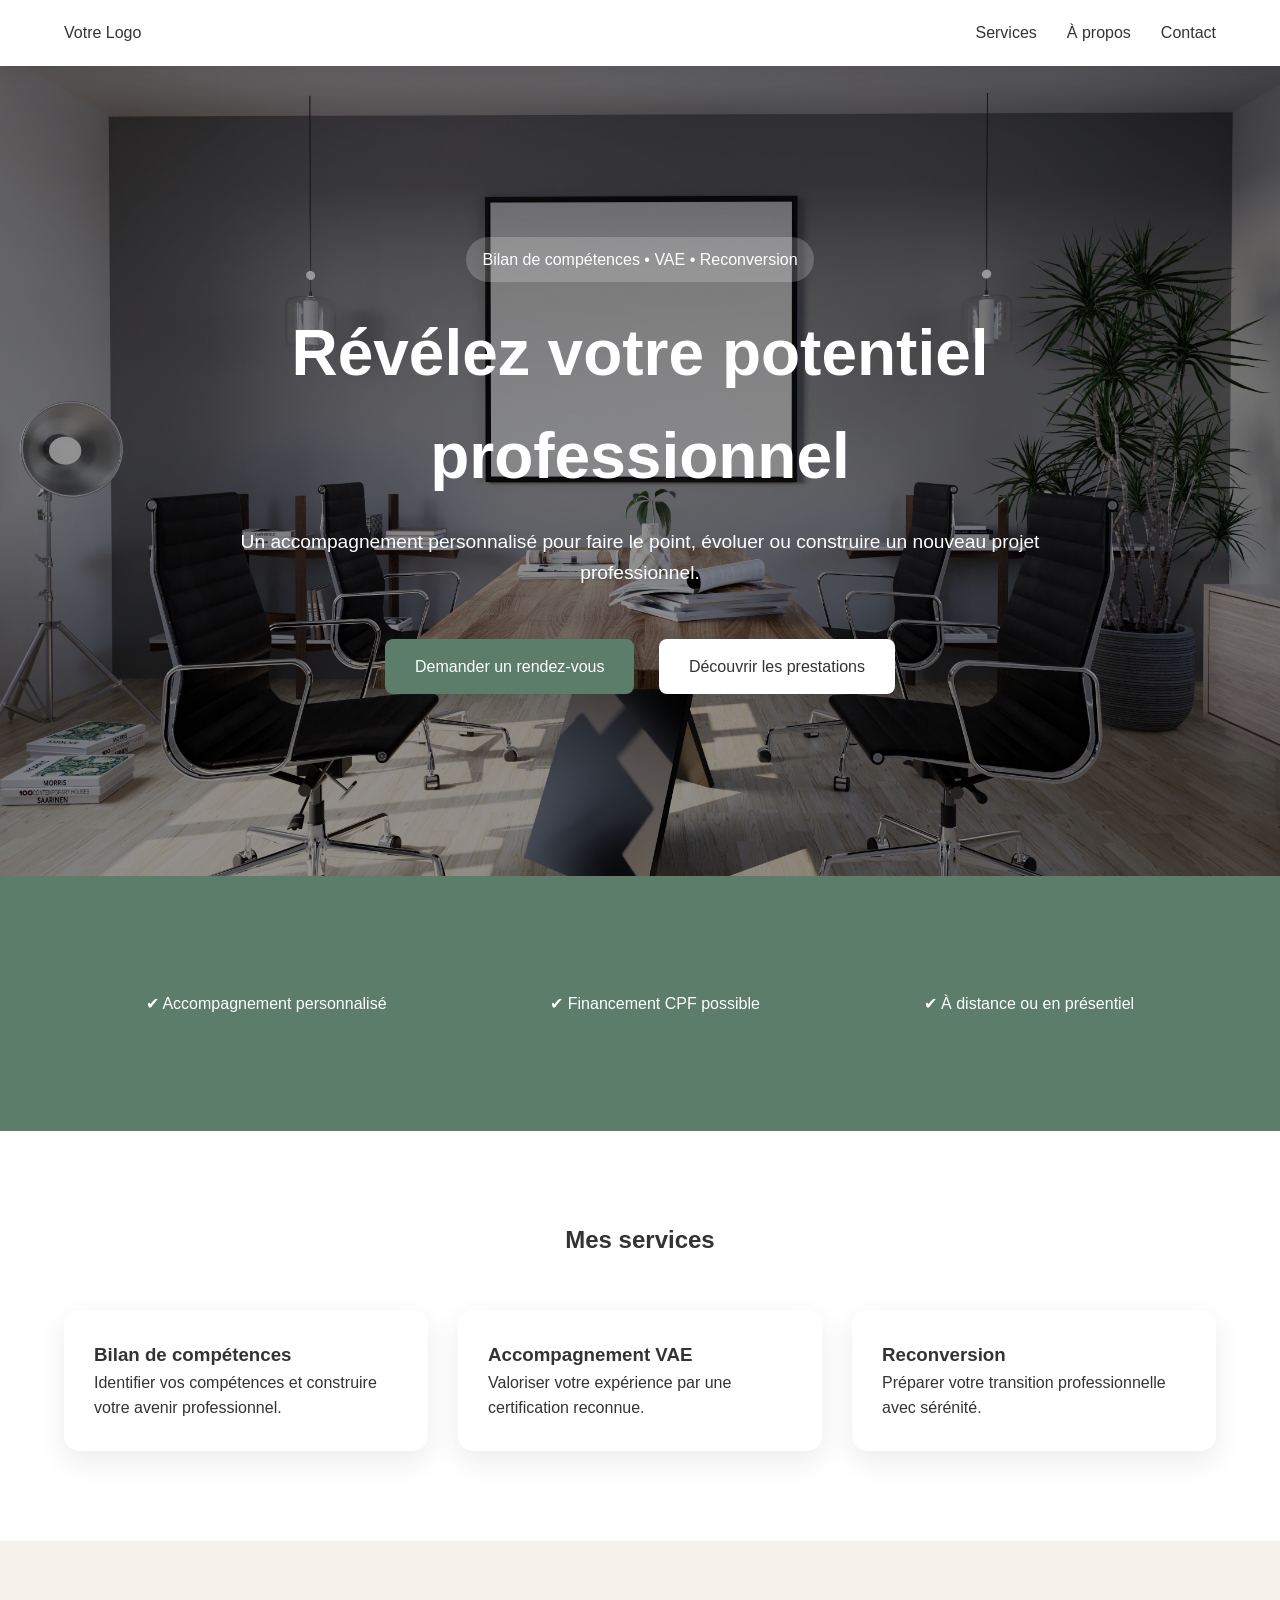
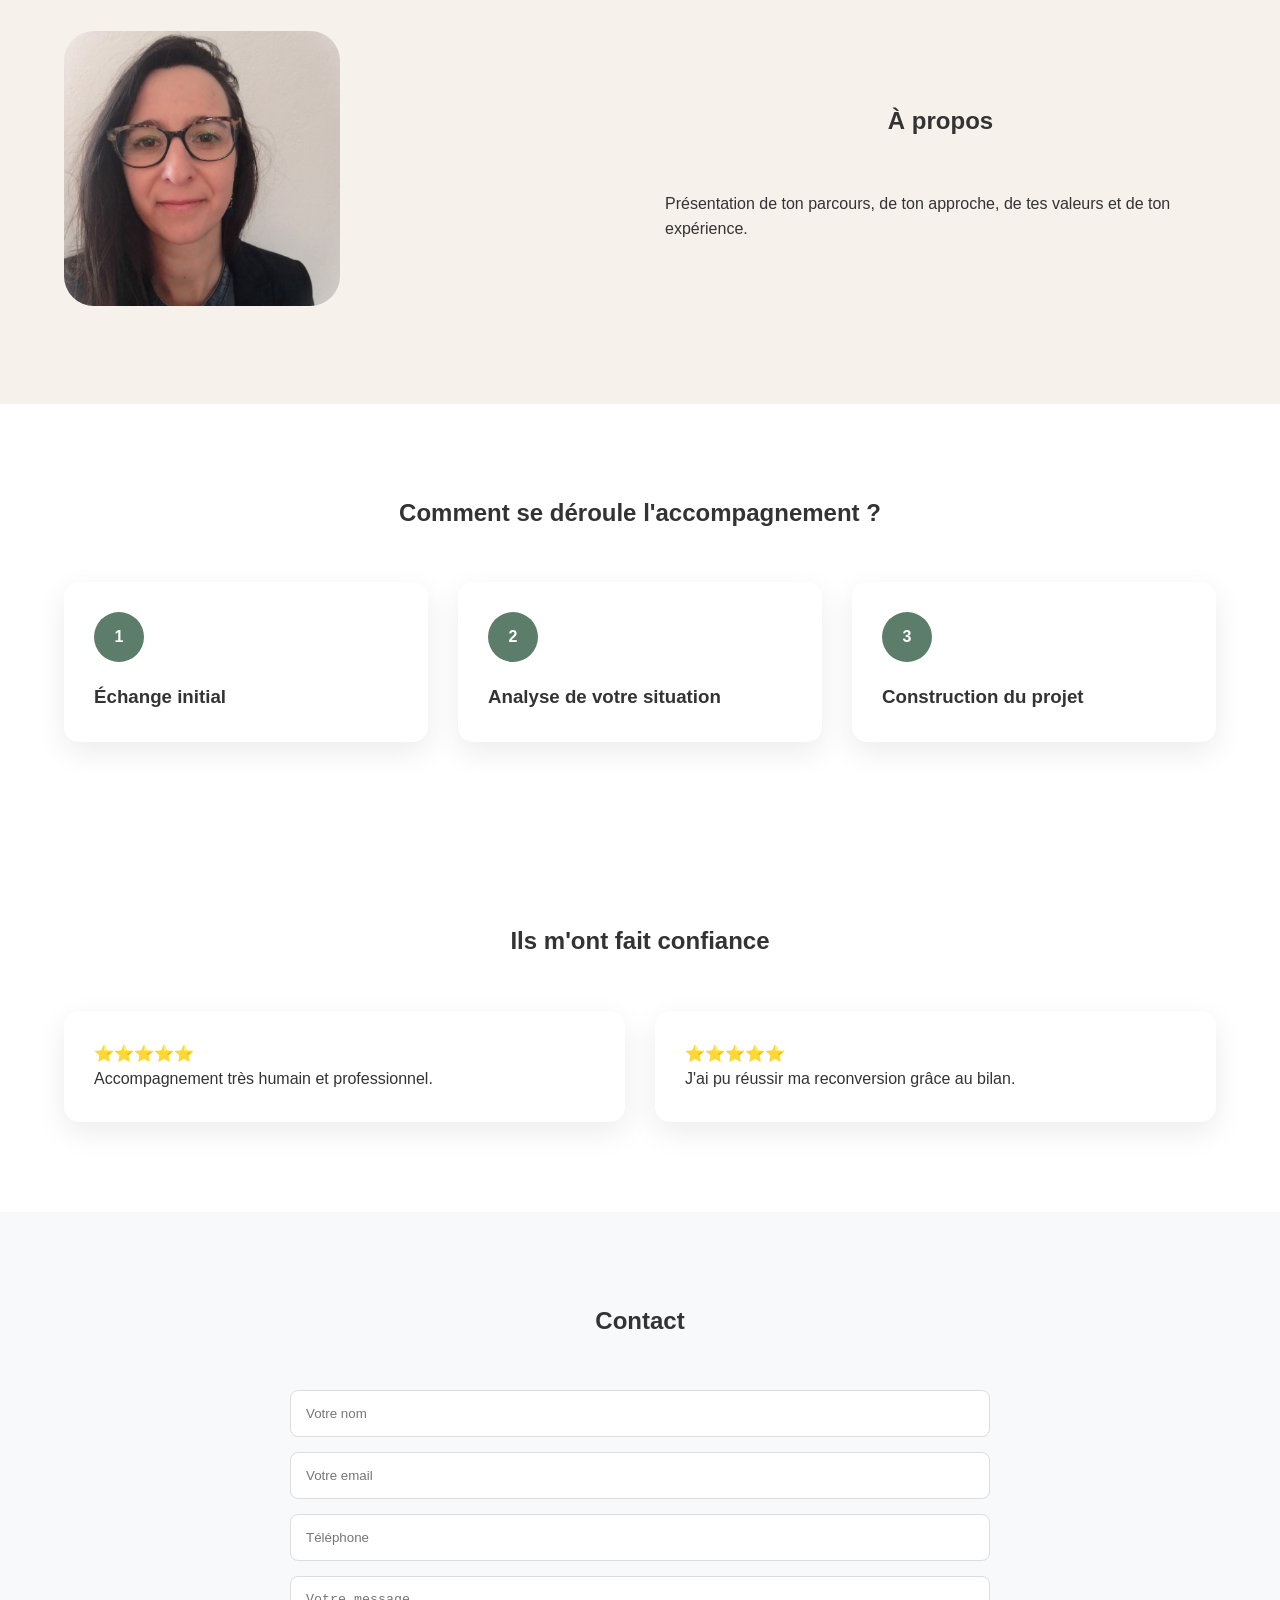
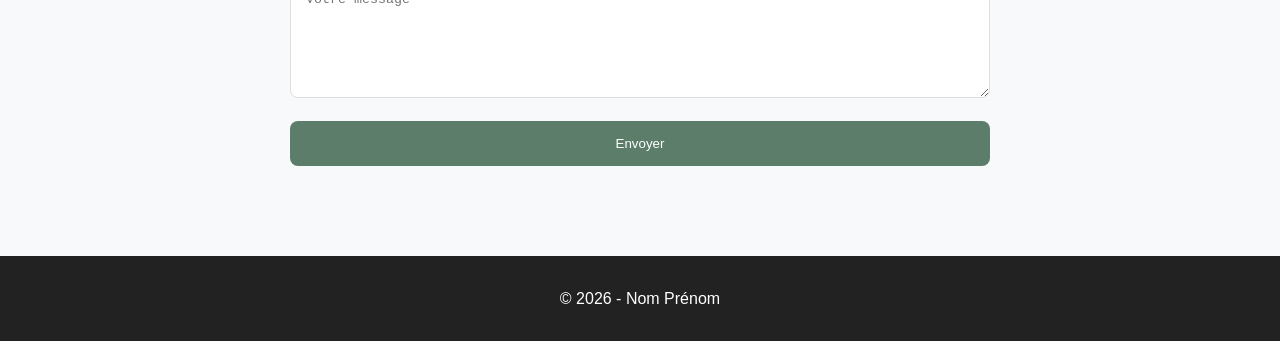
==== index.html @ 0a974f64 "Add files via upload Ajout des fichiers de base" ====
<!DOCTYPE html>
<html lang="fr">
<head>
    <meta charset="UTF-8">
    <meta name="viewport" content="width=device-width, initial-scale=1.0">
    <title>Bilan de compétences - DUGAST Audrey</title>

    <link rel="stylesheet" href="assets/css/style.css">
</head>
<body>

    <header>
        <div class="container">
            <nav>
                <div class="logo">
                    Votre Logo
                </div>

                <ul>
                    <li><a href="#services">Services</a></li>
                    <li><a href="#apropos">À propos</a></li>
                    <li><a href="#contact">Contact</a></li>
                </ul>
            </nav>
        </div>
    </header>

    <section class="hero">

        <div class="hero-content">

            <span class="badge">
                Bilan de compétences • VAE • Reconversion
            </span>

            <h1>
                Révélez votre potentiel professionnel
            </h1>

            <p>
                Un accompagnement personnalisé pour faire le point,
                évoluer ou construire un nouveau projet professionnel.
            </p>

            <div class="hero-buttons">
                <a href="#contact" class="btn-primary">
                    Demander un rendez-vous
                </a>

                <a href="#services" class="btn-secondary">
                    Découvrir les prestations
                </a>
            </div>

        </div>

    </section>

    <section class="confidence-bar">

        <div class="container">

            <div>✔ Accompagnement personnalisé</div>
            <div>✔ Financement CPF possible</div>
            <div>✔ À distance ou en présentiel</div>

        </div>

    </section>

    <section id="services" class="services">

        <div class="container">

            <h2>Mes services</h2>

            <div class="card-grid">

                <div class="card">
                    <h3>Bilan de compétences</h3>
                    <p>
                        Identifier vos compétences et construire votre avenir professionnel.
                    </p>
                </div>

                <div class="card">
                    <h3>Accompagnement VAE</h3>
                    <p>
                        Valoriser votre expérience par une certification reconnue.
                    </p>
                </div>

                <div class="card">
                    <h3>Reconversion</h3>
                    <p>
                        Préparer votre transition professionnelle avec sérénité.
                    </p>
                </div>

            </div>

        </div>

    </section>

    <section id="apropos" class="about">

        <div class="container about-grid">

            <div>
                <img src="assets/images/1705652971148.jpg" alt="Audrey Dugast - Conseillère">
            </div>

            <div>

                <h2>À propos</h2>

                <p>
                    Présentation de ton parcours, de ton approche,
                    de tes valeurs et de ton expérience.
                </p>

            </div>

        </div>

    </section>

    <section class="steps">

        <div class="container">

            <h2>Comment se déroule l'accompagnement ?</h2>

            <div class="card-grid">

                <div class="card">
                    <span class="step-number">1</span>
                    <h3>Échange initial</h3>
                </div>

                <div class="card">
                    <span class="step-number">2</span>
                    <h3>Analyse de votre situation</h3>
                </div>

                <div class="card">
                    <span class="step-number">3</span>
                    <h3>Construction du projet</h3>
                </div>

            </div>

        </div>

    </section>

    <section class="temoignages">

        <div class="container">

            <h2>Ils m'ont fait confiance</h2>

            <div class="card-grid">

                <div class="card">
                    ⭐⭐⭐⭐⭐
                    <p>
                        Accompagnement très humain et professionnel.
                    </p>
                </div>

                <div class="card">
                    ⭐⭐⭐⭐⭐
                    <p>
                        J'ai pu réussir ma reconversion grâce au bilan.
                    </p>
                </div>

            </div>

        </div>

    </section>

    <section id="contact" class="contact">

        <div class="container">

            <h2>Contact</h2>

        <form name="contact" method="POST" action="/assets/pages/merci.html" data-netlify="true" netlify-honeypot="bot-field">

            <!-- Champ anti-spam -->
            <input type="hidden" name="form-name" value="contact">

            <p class="hidden">
                <label> Ne pas remplir : <input name="bot-field"> </label>
            </p>

            <input type="text" name="nom" placeholder="Votre nom" required>

            <input type="email" name="email" placeholder="Votre email" required>

            <input type="tel" name="telephone" placeholder="Téléphone">

            <textarea name="message" rows="6" placeholder="Votre message" required></textarea>

            <button type="submit"> Envoyer </button>

        </form>

        </div>

    </section>

    <footer>
        © 2026 - Nom Prénom
    </footer>

</body>
</html>
---- assets/css/style.css ----
:root {

    --primary: #5b7d69;
    --secondary: #f6f1eb;
    --dark: #2f3a33;
}

*{
    margin:0;
    padding:0;
    box-sizing:border-box;
}

body{
    font-family:Segoe UI,sans-serif;
    color:#333;
    line-height:1.6;
}

.container{
    width:90%;
    max-width:1200px;
    margin:auto;
}

header{
    position:sticky;
    top:0;
    background:white;
    box-shadow:0 2px 15px rgba(0,0,0,0.1);
    z-index:100;
}

nav{
    display:flex;
    justify-content:space-between;
    align-items:center;
    padding:20px 0;
}

nav ul{
    list-style:none;
    display:flex;
    gap:30px;
}

nav a{
    text-decoration:none;
    color:#333;
}

.hero{
    min-height:90vh;

    background:
    linear-gradient(
    rgba(0,0,0,.4),
    rgba(0,0,0,.4)
    ),
    url("/assets/images/pexels-paulseling-20390772.jpg");

    background-size:cover;
    background-position:center;

    display:flex;
    align-items:center;
    justify-content:center;

    text-align:center;

    color:white;
}

.hero-content{
    width:800px;
    max-width:90%;
}

.hero h1{
    font-size:4rem;
    margin:20px 0;
}

.hero p{
    font-size:1.2rem;
}

.badge{
    display:inline-block;
    background:rgba(255,255,255,.2);
    padding:10px 16px;
    border-radius:50px;
}

.hero-buttons{
    margin-top:40px;
}

.btn-primary,
.btn-secondary{

    padding:15px 30px;
    text-decoration:none;
    border-radius:8px;
    margin:10px;
    display:inline-block;
}

.btn-primary{
    background:var(--primary);
    color:white;
}

.btn-secondary{
    background:white;
    color:#333;
}

.confidence-bar{
    background:var(--primary);
    color:white;
}

.confidence-bar .container{
    display:flex;
    justify-content:space-around;
    padding:25px 0;
}

section{
    padding:90px 0;
}

h2{
    text-align:center;
    margin-bottom:50px;
}

.card-grid{
    display:grid;
    grid-template-columns:
    repeat(auto-fit,minmax(280px,1fr));

    gap:30px;
}

.card{
    background:white;
    padding:30px;
    border-radius:15px;

    box-shadow:
    0 10px 30px rgba(0,0,0,.08);
}

.about{
    background:var(--secondary);
}

.about-grid{
    display:grid;
    grid-template-columns:1fr 1fr;
    gap:50px;
    align-items:center;
}

.about img{
    width:50%;
    border-radius:30px;
}

.step-number{
    display:inline-flex;

    width:50px;
    height:50px;

    justify-content:center;
    align-items:center;

    border-radius:50%;
    background:var(--primary);

    color:white;
    font-weight:bold;

    margin-bottom:20px;
}

.contact{
    background:#f8f9fa;
}

form{
    max-width:700px;
    margin:auto;
}

input,
textarea{
    width:100%;
    padding:15px;
    margin-bottom:15px;
    border:1px solid #ddd;
    border-radius:8px;
}

button{
    width:100%;
    padding:15px;
    border:none;
    border-radius:8px;
    background:var(--primary);
    color:white;
    cursor:pointer;
}

/* disparition du champ anti spam */
.hidden {
    display: none;
}


footer{
    text-align:center;
    padding:30px;
    background:#222;
    color:white;
}

@media(max-width:768px){

    .hero h1{
        font-size:2.5rem;
    }

    .about-grid{
        grid-template-columns:1fr;
    }

    .confidence-bar .container{
        flex-direction:column;
        gap:15px;
        text-align:center;
    }
}
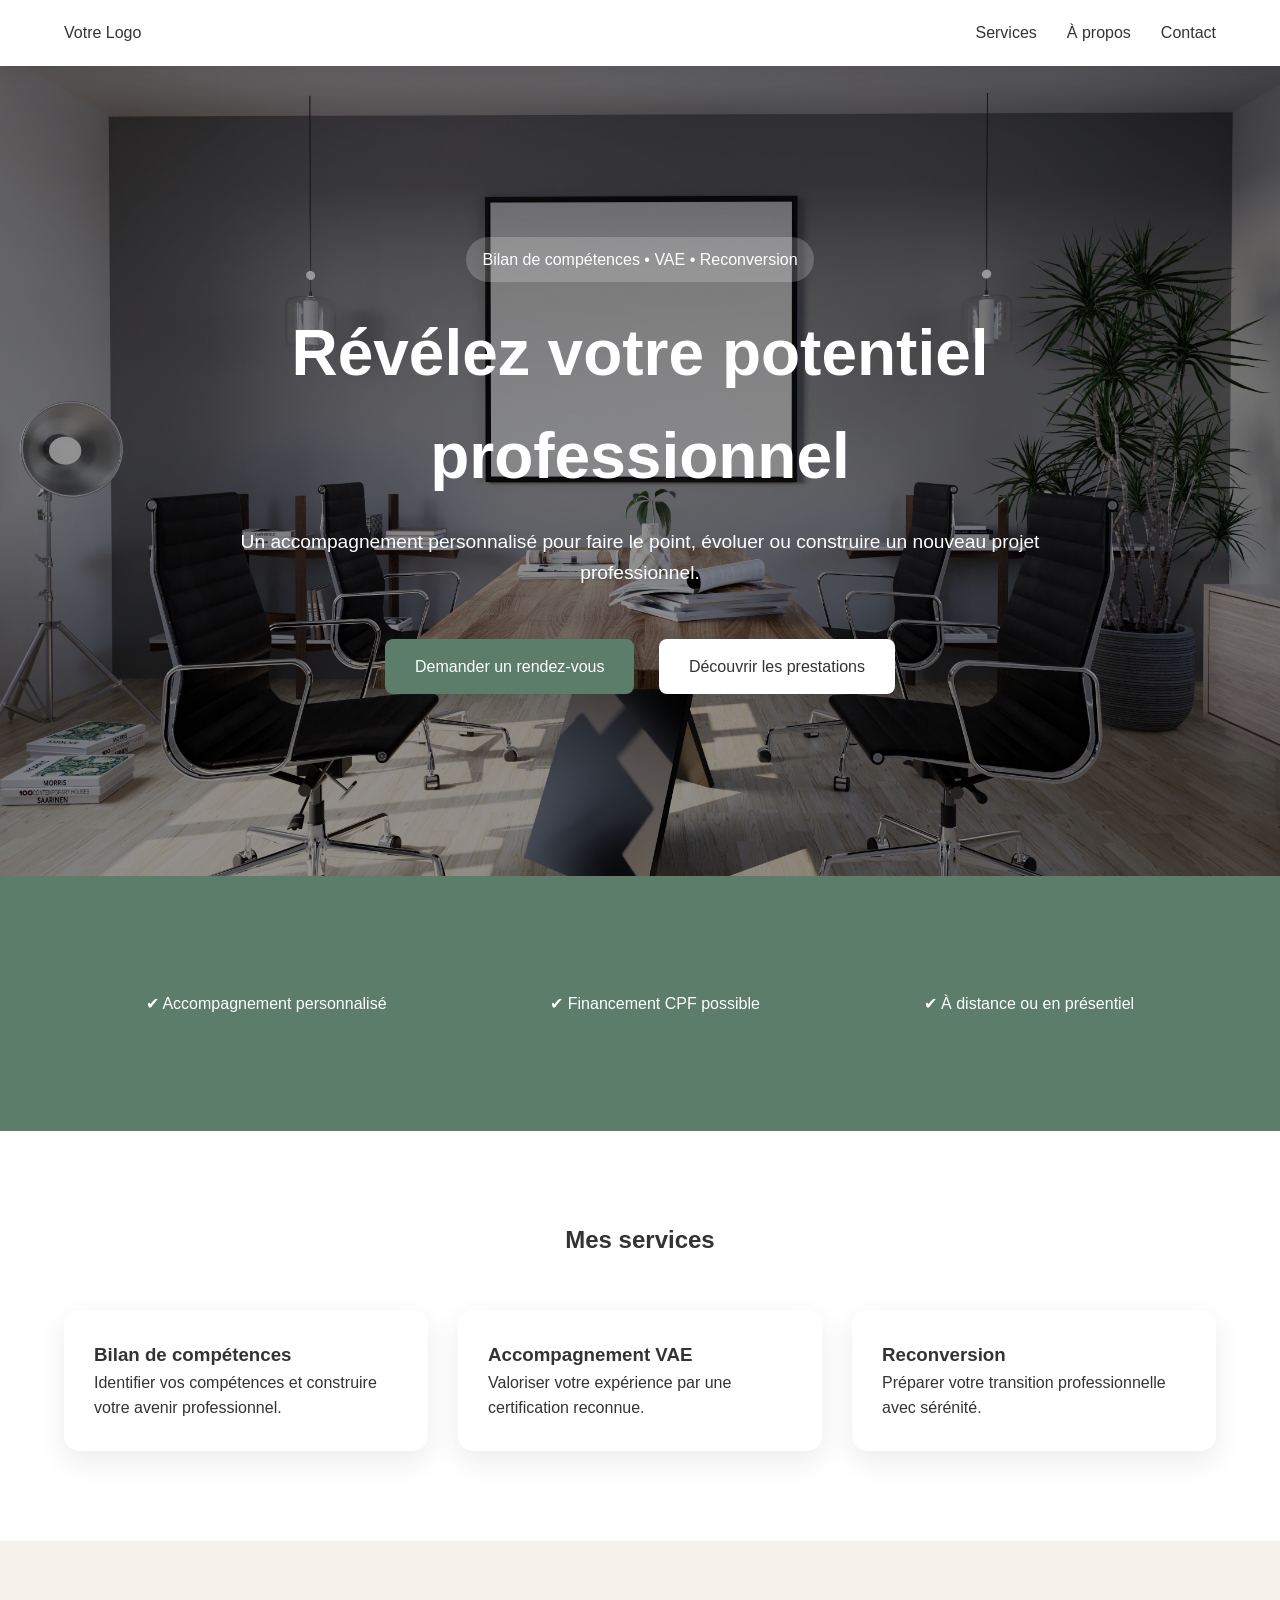
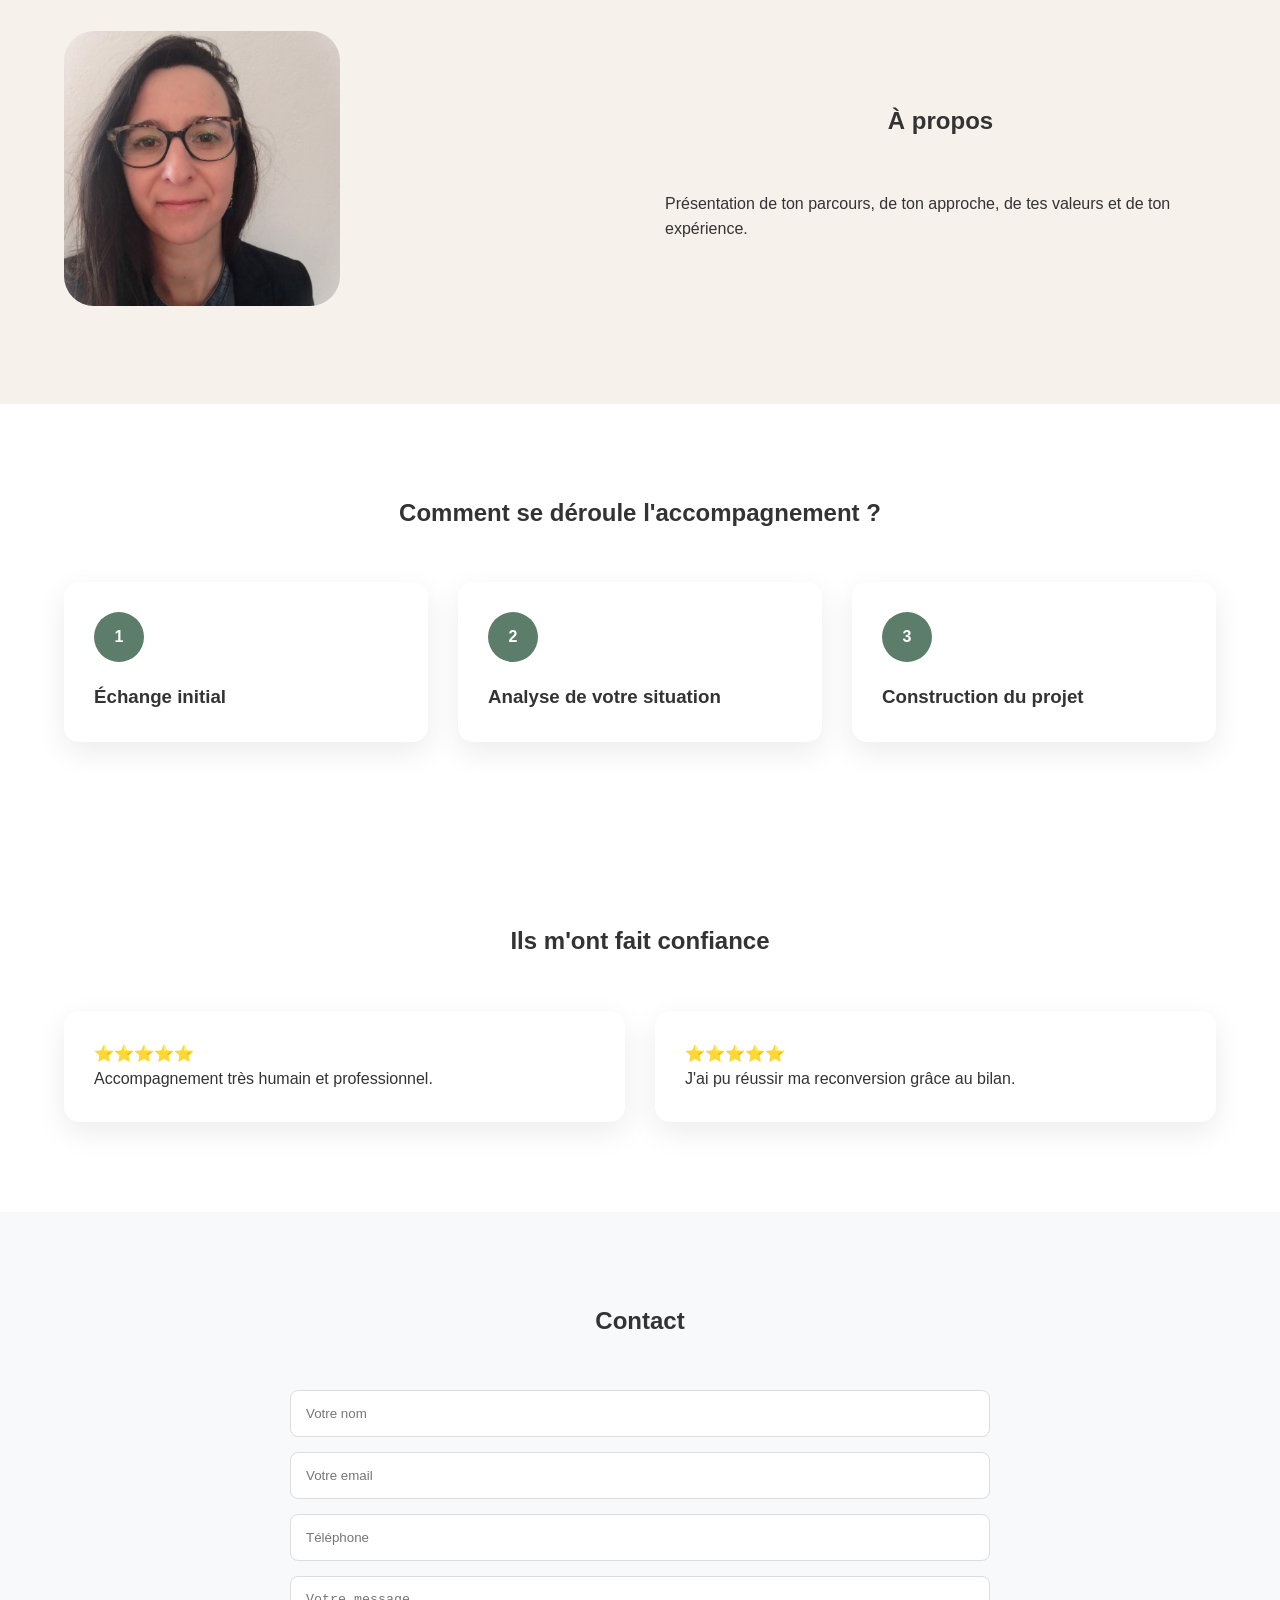
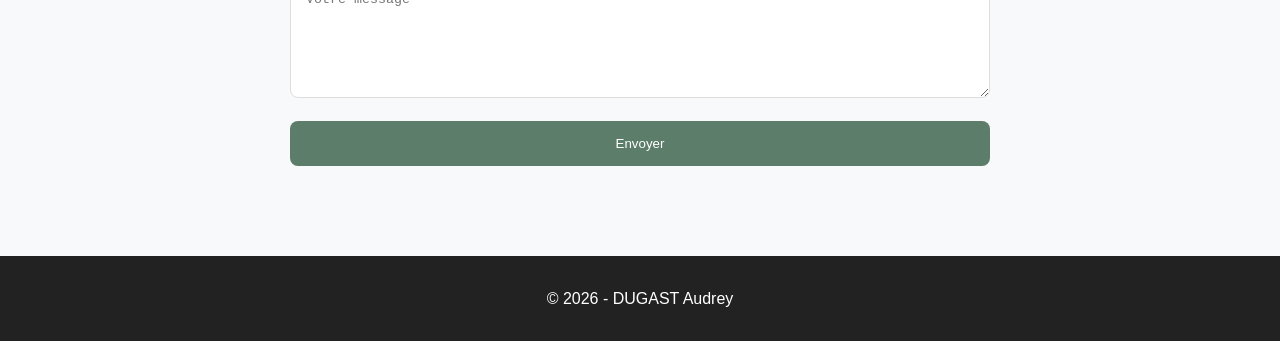
==== commit 450f3649: "Modification chemin vers page merci.html" ====
--- a/index.html
+++ b/index.html
@@ -1,222 +1,222 @@
-<!DOCTYPE html>
-<html lang="fr">
-<head>
-    <meta charset="UTF-8">
-    <meta name="viewport" content="width=device-width, initial-scale=1.0">
-    <title>Bilan de compétences - DUGAST Audrey</title>
-
-    <link rel="stylesheet" href="assets/css/style.css">
-</head>
-<body>
-
-    <header>
-        <div class="container">
-            <nav>
-                <div class="logo">
-                    Votre Logo
-                </div>
-
-                <ul>
-                    <li><a href="#services">Services</a></li>
-                    <li><a href="#apropos">À propos</a></li>
-                    <li><a href="#contact">Contact</a></li>
-                </ul>
-            </nav>
-        </div>
-    </header>
-
-    <section class="hero">
-
-        <div class="hero-content">
-
-            <span class="badge">
-                Bilan de compétences • VAE • Reconversion
-            </span>
-
-            <h1>
-                Révélez votre potentiel professionnel
-            </h1>
-
-            <p>
-                Un accompagnement personnalisé pour faire le point,
-                évoluer ou construire un nouveau projet professionnel.
-            </p>
-
-            <div class="hero-buttons">
-                <a href="#contact" class="btn-primary">
-                    Demander un rendez-vous
-                </a>
-
-                <a href="#services" class="btn-secondary">
-                    Découvrir les prestations
-                </a>
-            </div>
-
-        </div>
-
-    </section>
-
-    <section class="confidence-bar">
-
-        <div class="container">
-
-            <div>✔ Accompagnement personnalisé</div>
-            <div>✔ Financement CPF possible</div>
-            <div>✔ À distance ou en présentiel</div>
-
-        </div>
-
-    </section>
-
-    <section id="services" class="services">
-
-        <div class="container">
-
-            <h2>Mes services</h2>
-
-            <div class="card-grid">
-
-                <div class="card">
-                    <h3>Bilan de compétences</h3>
-                    <p>
-                        Identifier vos compétences et construire votre avenir professionnel.
-                    </p>
-                </div>
-
-                <div class="card">
-                    <h3>Accompagnement VAE</h3>
-                    <p>
-                        Valoriser votre expérience par une certification reconnue.
-                    </p>
-                </div>
-
-                <div class="card">
-                    <h3>Reconversion</h3>
-                    <p>
-                        Préparer votre transition professionnelle avec sérénité.
-                    </p>
-                </div>
-
-            </div>
-
-        </div>
-
-    </section>
-
-    <section id="apropos" class="about">
-
-        <div class="container about-grid">
-
-            <div>
-                <img src="assets/images/1705652971148.jpg" alt="Audrey Dugast - Conseillère">
-            </div>
-
-            <div>
-
-                <h2>À propos</h2>
-
-                <p>
-                    Présentation de ton parcours, de ton approche,
-                    de tes valeurs et de ton expérience.
-                </p>
-
-            </div>
-
-        </div>
-
-    </section>
-
-    <section class="steps">
-
-        <div class="container">
-
-            <h2>Comment se déroule l'accompagnement ?</h2>
-
-            <div class="card-grid">
-
-                <div class="card">
-                    <span class="step-number">1</span>
-                    <h3>Échange initial</h3>
-                </div>
-
-                <div class="card">
-                    <span class="step-number">2</span>
-                    <h3>Analyse de votre situation</h3>
-                </div>
-
-                <div class="card">
-                    <span class="step-number">3</span>
-                    <h3>Construction du projet</h3>
-                </div>
-
-            </div>
-
-        </div>
-
-    </section>
-
-    <section class="temoignages">
-
-        <div class="container">
-
-            <h2>Ils m'ont fait confiance</h2>
-
-            <div class="card-grid">
-
-                <div class="card">
-                    ⭐⭐⭐⭐⭐
-                    <p>
-                        Accompagnement très humain et professionnel.
-                    </p>
-                </div>
-
-                <div class="card">
-                    ⭐⭐⭐⭐⭐
-                    <p>
-                        J'ai pu réussir ma reconversion grâce au bilan.
-                    </p>
-                </div>
-
-            </div>
-
-        </div>
-
-    </section>
-
-    <section id="contact" class="contact">
-
-        <div class="container">
-
-            <h2>Contact</h2>
-
-        <form name="contact" method="POST" action="/assets/pages/merci.html" data-netlify="true" netlify-honeypot="bot-field">
-
-            <!-- Champ anti-spam -->
-            <input type="hidden" name="form-name" value="contact">
-
-            <p class="hidden">
-                <label> Ne pas remplir : <input name="bot-field"> </label>
-            </p>
-
-            <input type="text" name="nom" placeholder="Votre nom" required>
-
-            <input type="email" name="email" placeholder="Votre email" required>
-
-            <input type="tel" name="telephone" placeholder="Téléphone">
-
-            <textarea name="message" rows="6" placeholder="Votre message" required></textarea>
-
-            <button type="submit"> Envoyer </button>
-
-        </form>
-
-        </div>
-
-    </section>
-
-    <footer>
-        © 2026 - Nom Prénom
-    </footer>
-
-</body>
+<!DOCTYPE html>
+<html lang="fr">
+<head>
+    <meta charset="UTF-8">
+    <meta name="viewport" content="width=device-width, initial-scale=1.0">
+    <title>Bilan de compétences - DUGAST Audrey</title>
+
+    <link rel="stylesheet" href="assets/css/style.css">
+</head>
+<body>
+
+    <header>
+        <div class="container">
+            <nav>
+                <div class="logo">
+                    Votre Logo
+                </div>
+
+                <ul>
+                    <li><a href="#services">Services</a></li>
+                    <li><a href="#apropos">À propos</a></li>
+                    <li><a href="#contact">Contact</a></li>
+                </ul>
+            </nav>
+        </div>
+    </header>
+
+    <section class="hero">
+
+        <div class="hero-content">
+
+            <span class="badge">
+                Bilan de compétences • VAE • Reconversion
+            </span>
+
+            <h1>
+                Révélez votre potentiel professionnel
+            </h1>
+
+            <p>
+                Un accompagnement personnalisé pour faire le point,
+                évoluer ou construire un nouveau projet professionnel.
+            </p>
+
+            <div class="hero-buttons">
+                <a href="#contact" class="btn-primary">
+                    Demander un rendez-vous
+                </a>
+
+                <a href="#services" class="btn-secondary">
+                    Découvrir les prestations
+                </a>
+            </div>
+
+        </div>
+
+    </section>
+
+    <section class="confidence-bar">
+
+        <div class="container">
+
+            <div>✔ Accompagnement personnalisé</div>
+            <div>✔ Financement CPF possible</div>
+            <div>✔ À distance ou en présentiel</div>
+
+        </div>
+
+    </section>
+
+    <section id="services" class="services">
+
+        <div class="container">
+
+            <h2>Mes services</h2>
+
+            <div class="card-grid">
+
+                <div class="card">
+                    <h3>Bilan de compétences</h3>
+                    <p>
+                        Identifier vos compétences et construire votre avenir professionnel.
+                    </p>
+                </div>
+
+                <div class="card">
+                    <h3>Accompagnement VAE</h3>
+                    <p>
+                        Valoriser votre expérience par une certification reconnue.
+                    </p>
+                </div>
+
+                <div class="card">
+                    <h3>Reconversion</h3>
+                    <p>
+                        Préparer votre transition professionnelle avec sérénité.
+                    </p>
+                </div>
+
+            </div>
+
+        </div>
+
+    </section>
+
+    <section id="apropos" class="about">
+
+        <div class="container about-grid">
+
+            <div>
+                <img src="assets/images/1705652971148.jpg" alt="Audrey Dugast - Conseillère">
+            </div>
+
+            <div>
+
+                <h2>À propos</h2>
+
+                <p>
+                    Présentation de ton parcours, de ton approche,
+                    de tes valeurs et de ton expérience.
+                </p>
+
+            </div>
+
+        </div>
+
+    </section>
+
+    <section class="steps">
+
+        <div class="container">
+
+            <h2>Comment se déroule l'accompagnement ?</h2>
+
+            <div class="card-grid">
+
+                <div class="card">
+                    <span class="step-number">1</span>
+                    <h3>Échange initial</h3>
+                </div>
+
+                <div class="card">
+                    <span class="step-number">2</span>
+                    <h3>Analyse de votre situation</h3>
+                </div>
+
+                <div class="card">
+                    <span class="step-number">3</span>
+                    <h3>Construction du projet</h3>
+                </div>
+
+            </div>
+
+        </div>
+
+    </section>
+
+    <section class="temoignages">
+
+        <div class="container">
+
+            <h2>Ils m'ont fait confiance</h2>
+
+            <div class="card-grid">
+
+                <div class="card">
+                    ⭐⭐⭐⭐⭐
+                    <p>
+                        Accompagnement très humain et professionnel.
+                    </p>
+                </div>
+
+                <div class="card">
+                    ⭐⭐⭐⭐⭐
+                    <p>
+                        J'ai pu réussir ma reconversion grâce au bilan.
+                    </p>
+                </div>
+
+            </div>
+
+        </div>
+
+    </section>
+
+    <section id="contact" class="contact">
+
+        <div class="container">
+
+            <h2>Contact</h2>
+
+        <form name="contact" method="POST" action="/assets/pages/merci.html" data-netlify="true" netlify-honeypot="bot-field">
+
+            <!-- Champ anti-spam -->
+            <input type="hidden" name="form-name" value="contact">
+
+            <p class="hidden">
+                <label> Ne pas remplir : <input name="bot-field"> </label>
+            </p>
+
+            <input type="text" name="nom" placeholder="Votre nom" required>
+
+            <input type="email" name="email" placeholder="Votre email" autocomplete="email" required>
+
+            <input type="tel" name="telephone" placeholder="Téléphone">
+
+            <textarea name="message" rows="6" placeholder="Votre message" required></textarea>
+
+            <button type="submit"> Envoyer </button>
+
+        </form>
+
+        </div>
+
+    </section>
+
+    <footer>
+        © 2026 - DUGAST Audrey
+    </footer>
+
+</body>
 </html>
--- a/assets/css/style.css
+++ b/assets/css/style.css
@@ -1,246 +1,491 @@
-:root {
-
-    --primary: #5b7d69;
-    --secondary: #f6f1eb;
-    --dark: #2f3a33;
-}
-
-*{
-    margin:0;
-    padding:0;
-    box-sizing:border-box;
-}
-
-body{
-    font-family:Segoe UI,sans-serif;
-    color:#333;
-    line-height:1.6;
-}
-
-.container{
-    width:90%;
-    max-width:1200px;
-    margin:auto;
-}
-
-header{
-    position:sticky;
-    top:0;
-    background:white;
-    box-shadow:0 2px 15px rgba(0,0,0,0.1);
-    z-index:100;
-}
-
-nav{
-    display:flex;
-    justify-content:space-between;
-    align-items:center;
-    padding:20px 0;
-}
-
-nav ul{
-    list-style:none;
-    display:flex;
-    gap:30px;
-}
-
-nav a{
-    text-decoration:none;
-    color:#333;
-}
-
-.hero{
-    min-height:90vh;
-
-    background:
-    linear-gradient(
-    rgba(0,0,0,.4),
-    rgba(0,0,0,.4)
-    ),
-    url("/assets/images/pexels-paulseling-20390772.jpg");
-
-    background-size:cover;
-    background-position:center;
-
-    display:flex;
-    align-items:center;
-    justify-content:center;
-
-    text-align:center;
-
-    color:white;
-}
-
-.hero-content{
-    width:800px;
-    max-width:90%;
-}
-
-.hero h1{
-    font-size:4rem;
-    margin:20px 0;
-}
-
-.hero p{
-    font-size:1.2rem;
-}
-
-.badge{
-    display:inline-block;
-    background:rgba(255,255,255,.2);
-    padding:10px 16px;
-    border-radius:50px;
-}
-
-.hero-buttons{
-    margin-top:40px;
-}
-
-.btn-primary,
-.btn-secondary{
-
-    padding:15px 30px;
-    text-decoration:none;
-    border-radius:8px;
-    margin:10px;
-    display:inline-block;
-}
-
-.btn-primary{
-    background:var(--primary);
-    color:white;
-}
-
-.btn-secondary{
-    background:white;
-    color:#333;
-}
-
-.confidence-bar{
-    background:var(--primary);
-    color:white;
-}
-
-.confidence-bar .container{
-    display:flex;
-    justify-content:space-around;
-    padding:25px 0;
-}
-
-section{
-    padding:90px 0;
-}
-
-h2{
-    text-align:center;
-    margin-bottom:50px;
-}
-
-.card-grid{
-    display:grid;
-    grid-template-columns:
-    repeat(auto-fit,minmax(280px,1fr));
-
-    gap:30px;
-}
-
-.card{
-    background:white;
-    padding:30px;
-    border-radius:15px;
-
-    box-shadow:
-    0 10px 30px rgba(0,0,0,.08);
-}
-
-.about{
-    background:var(--secondary);
-}
-
-.about-grid{
-    display:grid;
-    grid-template-columns:1fr 1fr;
-    gap:50px;
-    align-items:center;
-}
-
-.about img{
-    width:50%;
-    border-radius:30px;
-}
-
-.step-number{
-    display:inline-flex;
-
-    width:50px;
-    height:50px;
-
-    justify-content:center;
-    align-items:center;
-
-    border-radius:50%;
-    background:var(--primary);
-
-    color:white;
-    font-weight:bold;
-
-    margin-bottom:20px;
-}
-
-.contact{
-    background:#f8f9fa;
-}
-
-form{
-    max-width:700px;
-    margin:auto;
-}
-
-input,
-textarea{
-    width:100%;
-    padding:15px;
-    margin-bottom:15px;
-    border:1px solid #ddd;
-    border-radius:8px;
-}
-
-button{
-    width:100%;
-    padding:15px;
-    border:none;
-    border-radius:8px;
-    background:var(--primary);
-    color:white;
-    cursor:pointer;
-}
-
-/* disparition du champ anti spam */
-.hidden {
-    display: none;
-}
-
-
-footer{
-    text-align:center;
-    padding:30px;
-    background:#222;
-    color:white;
-}
-
-@media(max-width:768px){
-
-    .hero h1{
-        font-size:2.5rem;
-    }
-
-    .about-grid{
-        grid-template-columns:1fr;
-    }
-
-    .confidence-bar .container{
-        flex-direction:column;
-        gap:15px;
-        text-align:center;
-    }
+:root {
+
+    --primary: #5b7d69;
+    --secondary: #f6f1eb;
+    --dark: #2f3a33;
+}
+
+*{
+    margin:0;
+    padding:0;
+    box-sizing:border-box;
+}
+
+body{
+    font-family:Segoe UI,sans-serif;
+    color:#333;
+    line-height:1.6;
+}
+
+.container{
+    width:90%;
+    max-width:1200px;
+    margin:auto;
+}
+
+header{
+    position:sticky;
+    top:0;
+    background:white;
+    box-shadow:0 2px 15px rgba(0,0,0,0.1);
+    z-index:100;
+}
+
+nav{
+    display:flex;
+    justify-content:space-between;
+    align-items:center;
+    padding:20px 0;
+}
+
+nav ul{
+    list-style:none;
+    display:flex;
+    gap:30px;
+}
+
+nav a{
+    text-decoration:none;
+    color:#333;
+}
+
+.hero{
+    min-height:90vh;
+
+    background:
+    linear-gradient(
+    rgba(0,0,0,.4),
+    rgba(0,0,0,.4)
+    ),
+    url("/assets/images/pexels-paulseling-20390772.jpg");
+
+    background-size:cover;
+    background-position:center;
+
+    display:flex;
+    align-items:center;
+    justify-content:center;
+
+    text-align:center;
+
+    color:white;
+}
+
+.hero-content{
+    width:800px;
+    max-width:90%;
+}
+
+.hero h1{
+    font-size:4rem;
+    margin:20px 0;
+}
+
+.hero p{
+    font-size:1.2rem;
+}
+
+.badge{
+    display:inline-block;
+    background:rgba(255,255,255,.2);
+    padding:10px 16px;
+    border-radius:50px;
+}
+
+.hero-buttons{
+    margin-top:40px;
+}
+
+.btn-primary,
+.btn-secondary{
+
+    padding:15px 30px;
+    text-decoration:none;
+    border-radius:8px;
+    margin:10px;
+    display:inline-block;
+}
+
+.btn-primary{
+    background:var(--primary);
+    color:white;
+}
+
+.btn-secondary{
+    background:white;
+    color:#333;
+}
+
+.confidence-bar{
+    background:var(--primary);
+    color:white;
+}
+
+.confidence-bar .container{
+    display:flex;
+    justify-content:space-around;
+    padding:25px 0;
+}
+
+section{
+    padding:90px 0;
+}
+
+h2{
+    text-align:center;
+    margin-bottom:50px;
+}
+
+.card-grid{
+    display:grid;
+    grid-template-columns:
+    repeat(auto-fit,minmax(280px,1fr));
+
+    gap:30px;
+}
+
+.card{
+    background:white;
+    padding:30px;
+    border-radius:15px;
+
+    box-shadow:
+    0 10px 30px rgba(0,0,0,.08);
+}
+
+.about{
+    background:var(--secondary);
+}
+
+.about-grid{
+    display:grid;
+    grid-template-columns:1fr 1fr;
+    gap:50px;
+    align-items:center;
+}
+
+.about img{
+    width:50%;
+    border-radius:30px;
+}
+
+.step-number{
+    display:inline-flex;
+
+    width:50px;
+    height:50px;
+
+    justify-content:center;
+    align-items:center;
+
+    border-radius:50%;
+    background:var(--primary);
+
+    color:white;
+    font-weight:bold;
+
+    margin-bottom:20px;
+}
+
+.contact{
+    background:#f8f9fa;
+}
+
+form{
+    max-width:700px;
+    margin:auto;
+}
+
+input,
+textarea{
+    width:100%;
+    padding:15px;
+    margin-bottom:15px;
+    border:1px solid #ddd;
+    border-radius:8px;
+}
+
+button{
+    width:100%;
+    padding:15px;
+    border:none;
+    border-radius:8px;
+    background:var(--primary);
+    color:white;
+    cursor:pointer;
+}
+
+/* disparition du champ anti spam */
+.hidden {
+    display: none;
+}
+
+
+footer{
+    text-align:center;
+    padding:30px;
+    background:#222;
+    color:white;
+}
+
+@media(max-width:768px){
+
+    .hero h1{
+        font-size:2.5rem;
+    }
+
+    .about-grid{
+        grid-template-columns:1fr;
+    }
+
+    .confidence-bar .container{
+        flex-direction:column;
+        gap:15px;
+        text-align:center;
+    }
+:root {
+
+    --primary: #5b7d69;
+    --secondary: #f6f1eb;
+    --dark: #2f3a33;
+}
+
+*{
+    margin:0;
+    padding:0;
+    box-sizing:border-box;
+}
+
+body{
+    font-family:Segoe UI,sans-serif;
+    color:#333;
+    line-height:1.6;
+}
+
+.container{
+    width:90%;
+    max-width:1200px;
+    margin:auto;
+}
+
+header{
+    position:sticky;
+    top:0;
+    background:white;
+    box-shadow:0 2px 15px rgba(0,0,0,0.1);
+    z-index:100;
+}
+
+nav{
+    display:flex;
+    justify-content:space-between;
+    align-items:center;
+    padding:20px 0;
+}
+
+nav ul{
+    list-style:none;
+    display:flex;
+    gap:30px;
+}
+
+nav a{
+    text-decoration:none;
+    color:#333;
+}
+
+.hero{
+    min-height:90vh;
+
+    background:
+    linear-gradient(
+    rgba(0,0,0,.4),
+    rgba(0,0,0,.4)
+    ),
+    url("/assets/images/pexels-paulseling-20390772.jpg");
+
+    background-size:cover;
+    background-position:center;
+
+    display:flex;
+    align-items:center;
+    justify-content:center;
+
+    text-align:center;
+
+    color:white;
+}
+
+.hero-content{
+    width:800px;
+    max-width:90%;
+}
+
+.hero h1{
+    font-size:4rem;
+    margin:20px 0;
+}
+
+.hero p{
+    font-size:1.2rem;
+}
+
+.badge{
+    display:inline-block;
+    background:rgba(255,255,255,.2);
+    padding:10px 16px;
+    border-radius:50px;
+}
+
+.hero-buttons{
+    margin-top:40px;
+}
+
+.btn-primary,
+.btn-secondary{
+
+    padding:15px 30px;
+    text-decoration:none;
+    border-radius:8px;
+    margin:10px;
+    display:inline-block;
+}
+
+.btn-primary{
+    background:var(--primary);
+    color:white;
+}
+
+.btn-secondary{
+    background:white;
+    color:#333;
+}
+
+.confidence-bar{
+    background:var(--primary);
+    color:white;
+}
+
+.confidence-bar .container{
+    display:flex;
+    justify-content:space-around;
+    padding:25px 0;
+}
+
+section{
+    padding:90px 0;
+}
+
+h2{
+    text-align:center;
+    margin-bottom:50px;
+}
+
+.card-grid{
+    display:grid;
+    grid-template-columns:
+    repeat(auto-fit,minmax(280px,1fr));
+
+    gap:30px;
+}
+
+.card{
+    background:white;
+    padding:30px;
+    border-radius:15px;
+
+    box-shadow:
+    0 10px 30px rgba(0,0,0,.08);
+}
+
+.about{
+    background:var(--secondary);
+}
+
+.about-grid{
+    display:grid;
+    grid-template-columns:1fr 1fr;
+    gap:50px;
+    align-items:center;
+}
+
+.about img{
+    width:50%;
+    border-radius:30px;
+}
+
+.step-number{
+    display:inline-flex;
+
+    width:50px;
+    height:50px;
+
+    justify-content:center;
+    align-items:center;
+
+    border-radius:50%;
+    background:var(--primary);
+
+    color:white;
+    font-weight:bold;
+
+    margin-bottom:20px;
+}
+
+.contact{
+    background:#f8f9fa;
+}
+
+form{
+    max-width:700px;
+    margin:auto;
+}
+
+input,
+textarea{
+    width:100%;
+    padding:15px;
+    margin-bottom:15px;
+    border:1px solid #ddd;
+    border-radius:8px;
+}
+
+button{
+    width:100%;
+    padding:15px;
+    border:none;
+    border-radius:8px;
+    background:var(--primary);
+    color:white;
+    cursor:pointer;
+}
+
+/* disparition du champ anti spam */
+.hidden {
+    display: none;
+}
+
+
+footer{
+    text-align:center;
+    padding:30px;
+    background:#222;
+    color:white;
+}
+
+@media(max-width:768px){
+
+    .hero h1{
+        font-size:2.5rem;
+    }
+
+    .about-grid{
+        grid-template-columns:1fr;
+    }
+
+    .confidence-bar .container{
+        flex-direction:column;
+        gap:15px;
+        text-align:center;
+    }
 }
